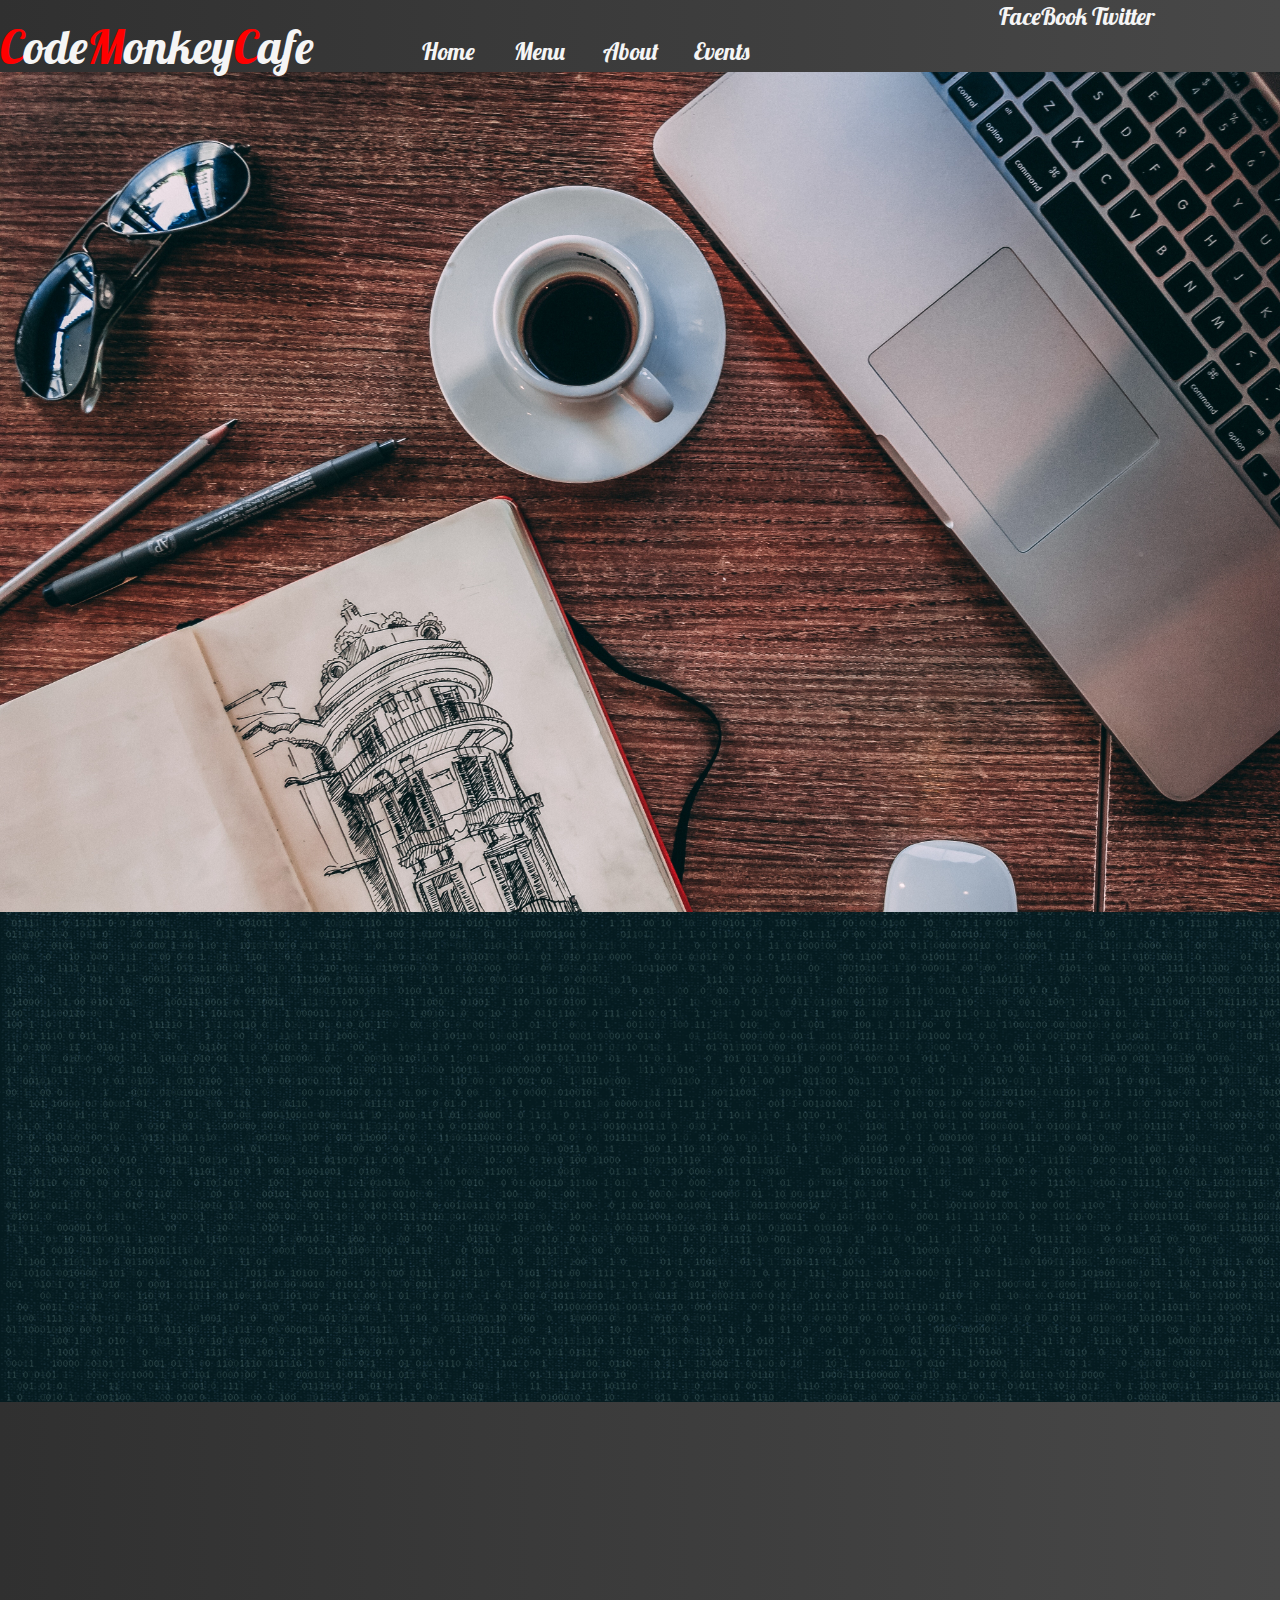
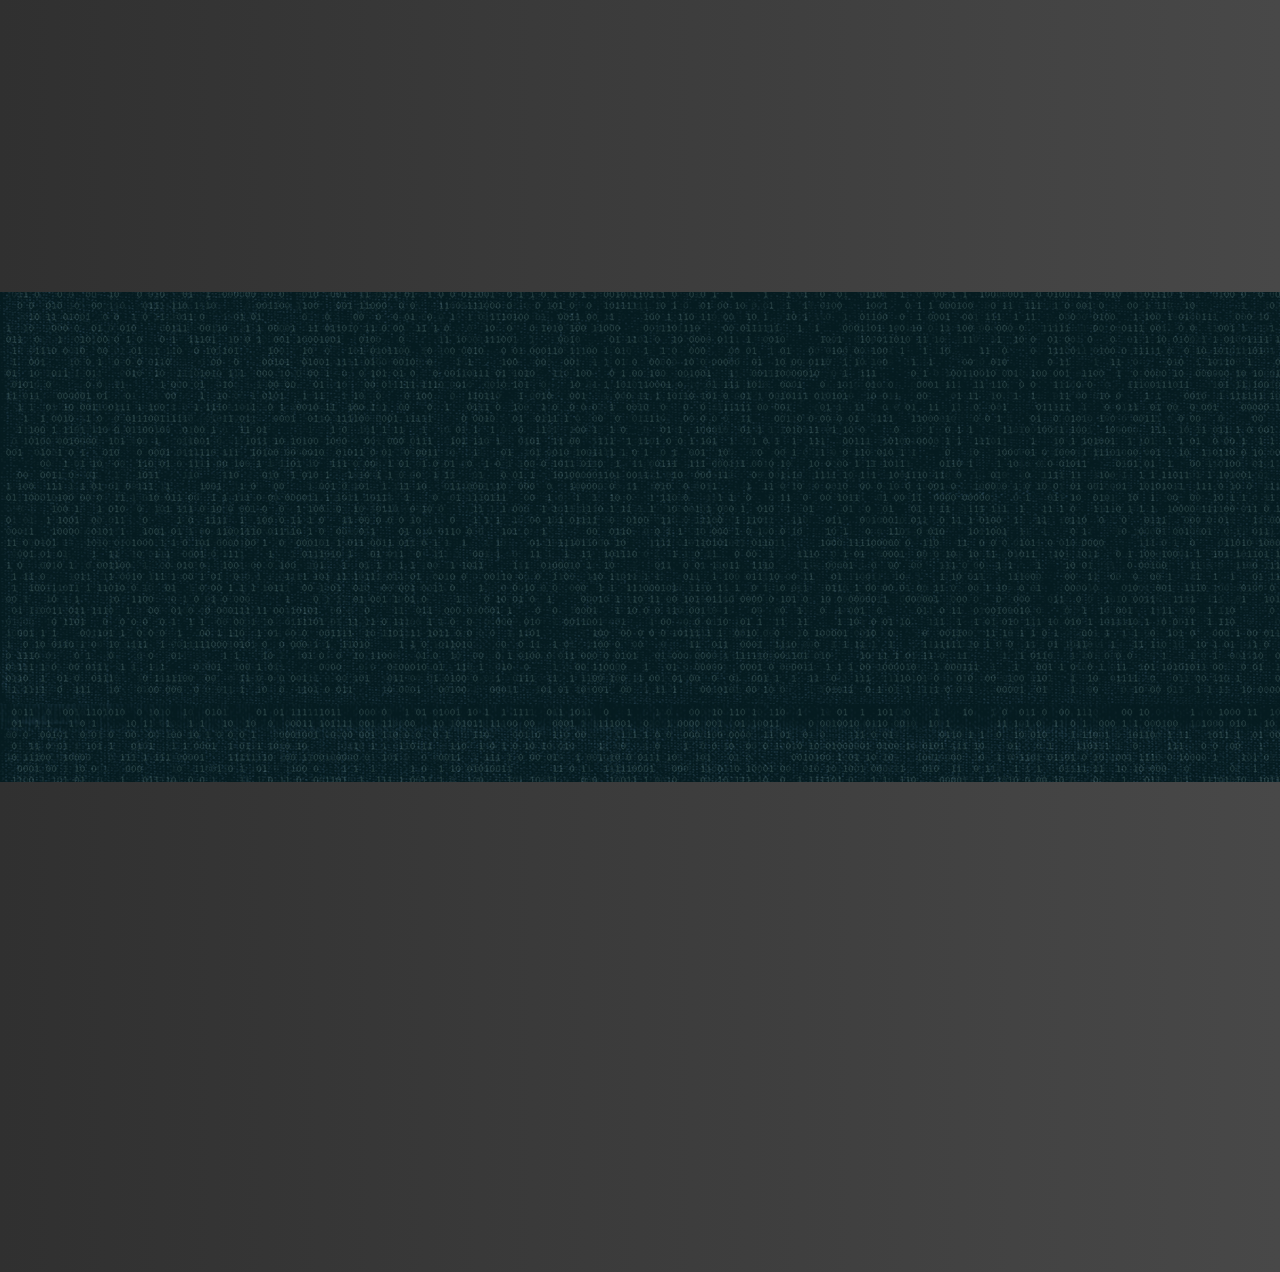
==== index.html @ 442fd253 "linking css first commit" ====
<!DOCTYPE html>
<html lang="en">
  <head>
    <meta charset="utf-8">
    <meta http-equiv="X-UA-Compatible" content="IE=edge">
    <meta name="viewport" content="width=device-width, initial-scale=1">
    <!-- The above 3 meta tags *must* come first in the head; any other head content must come *after* these tags -->
    <title>Code Monkey Cafe</title>

    <!-- Google Fonts -->
    <link href="https://fonts.googleapis.com/css?family=Lobster" rel="stylesheet">

    <!-- Bootstrap -->
    <link rel="stylesheet" href="https://maxcdn.bootstrapcdn.com/bootstrap/3.3.7/css/bootstrap.min.css" integrity="sha384-BVYiiSIFeK1dGmJRAkycuHAHRg32OmUcww7on3RYdg4Va+PmSTsz/K68vbdEjh4u" crossorigin="anonymous">
    <link href="styles.css" rel="stylesheet">

    <!-- HTML5 shim and Respond.js for IE8 support of HTML5 elements and media queries -->
    <!-- WARNING: Respond.js doesn't work if you view the page via file:// -->
    <!--[if lt IE 9]>
      <script src="https://oss.maxcdn.com/html5shiv/3.7.3/html5shiv.min.js"></script>
      <script src="https://oss.maxcdn.com/respond/1.4.2/respond.min.js"></script>
    <![endif]-->
    <script src="cafe.js"></script>
  </head>


  <body>
    <!-- The fluid contitner for the index page -->
    <div class="container-fluid">

      <!--
      ==========================================================================
        The headr is also tthe nav bar that will be shared by all pages.
        It is dived into the Title, the Nav system, and the Socail media links.
      -->
      <header>
        <nav>
          <div class="row">

            <!--
             ==================================
             This column will contain the title
            -->
            <div class="col-md-3">
              <h1 class="text-center">
                <span class="titleAccent">C</span>ode<span class="titleAccent">M</span>onkey<span class="titleAccent">C</span>afe
              </h1>
            </div>


            <div class="col-md-5 text-center">
              <div class="row">
                <div class="col-md-2 text-center"></div>
                <div class="col-md-2 text-center">
                  <a href="index.html">
                    <p id="link1" onmouseover="changeLink1()" onmouseout="changeLink1Back()">
                      Home
                    </p>
                  </a>
                </div>
                <!-- This element will contain the  link -->
                <div class="col-md-2 text-center">
                  <a href="menu.html">
                    <p id="link2" onmouseover="changeLink2()" onmouseout="changeLink2Back()">
                      Menu
                    </p>
                  </a>
                </div>
                <!-- This element will contain the  link -->
                <div class="col-md-2 text-center">
                  <a href="#">
                    <p id="link3" onmouseover="changeLink3()" onmouseout="changeLink3Back()">
                      About
                    </p>
                  </a>
                </div>
                <!-- This element will contain the  link -->
                <div class="col-md-2 text-center">
                  <a href="events.html">
                    <p id="link4" onmouseover="changeLink4()" onmouseout="changeLink4Back()">
                      Events
                    </p>
                  </a>
                </div>
                <div class="col-md-2 text-center"></div>
            </div>
          </div>


            <!-- This column will contain the links to social media -->
            <div class="col-md-4 text-center">FaceBook Twitter
            </div>
          </div>
        </nav>
      </header>

      <div class="landing">
      </div>

      <div class="landingBox0">
      </div>

      <div class="landingBox1">
      </div>

      <div class="landingBox0">
      </div>

      <div class="landingBox1">
      </div>

    </div>

    <!-- jQuery (necessary for Bootstrap's JavaScript plugins) -->
    <script src="https://ajax.googleapis.com/ajax/libs/jquery/1.12.4/jquery.min.js"></script>
    <!-- Include all compiled plugins (below), or include individual files as needed -->
    <script src="https://maxcdn.bootstrapcdn.com/bootstrap/3.3.7/js/bootstrap.min.js" integrity="sha384-Tc5IQib027qvyjSMfHjOMaLkfuWVxZxUPnCJA7l2mCWNIpG9mGCD8wGNIcPD7Txa" crossorigin="anonymous"></script>

  </body>
</html>
---- styles.css ----
/*
=====================================================================
Project       Group Project CIS-131-101
Contributer   Kalin Bowden
Contributer   TJ
Contributer   Justin
Details       ...
--------------------------------------------------------------------
Color Codes
--------------------------------------------------------------------

=====================================================================
*/

/* CSS Main Body and Flow */
body
{
  background-color: green;
  color: #F5F5F5;
  background-image: url(images/back0.png);
  font-family: Lucida console;
}

.container-fluid
{
  padding: 0;
}

p
{
  border-bottom-style: solid;
  border-width: 0;
}

/* CSS Nav Elements */

header
{
  background-color: #333;
  background: linear-gradient( 90deg, #303030	, #484848);
  font-family: 'Lobster', cursive;
  font-size: 1.7em;
}

h1
{
  margin-bottom: 0;
  font-size: 2em;
}



#link1 , #link2, #link3, #link4
{
  margin: 0;
  padding-top: 38%;
}

.titleAccent
{
  color: red;
}

a:link
{
  color: #F5F5F5;
}

a:visited
{
  color: #F5F5F5;
  text-decoration: none;
}

a:hover
{
  color: #F5F5F5;
  /*color: #1a75ff;*/
  text-decoration: none;
}

/* index page dependencies */

.landing
{
  height: 60em;
  background-image: url(images/1.jpg);
  background-repeat: no-repeat;
  background-size: cover;
}

.col-md-2
{
  padding: 0;
}

.landingBox0
{
  height: 35em;
  background: transparent;
}

.landingBox1
{
  height: 35em;
  background: linear-gradient( 90deg, #303030	, #484848);
}

/*Added from menu.css*/
.centered {
  text-align: center;
}

/*=================================================================*/

h3 {
	font-family: Lucida console;
 }
 .
.custom1 {
	background-color: transparent !important;
}
.custom2 {
   background-color: rgba(49,71,98,.5);
   width: 100%;
}
.custom3 {
	background-color: rgba(1,8,10,0.30);
	color: rgba(24,113,131,1.00);
	border: solid .3em silver;
	
	padding: 10px;
	width: 90%;
	margin: 3% 0% 3% 5%;
}
.custom4 {
	/* color: rgba(5,41,65,1.00); */
	color: #b58900;
	font-size: 1.3em !important;
	font-family: Lucida console;
}
.custom5 {
	/* color: rgba(150,6,100,1.00); */
	color: #b54400;
	font-size: 1em !important;
	font-family: Lucida console;
}
.custom6 {
	font-size: 1em;
	font-family: Lucida console;
	color: silver;
	/*border: solid .1em silver;*/
	background-color: rgba(49,71,98,.3) !important;
}
.custom6:hover {
	background-color: transparent !important;
	/* color: rgba(150,6,100,1.00); */
    color: #b58900;
}
.custom6: {
	
	
}
.custom7 {
	margin-top: 1.5em;
	font-family: Lucida console;
	color: #b54400;
 }
 
 .custom8 {
	border: solid 3px #b54400;
 }
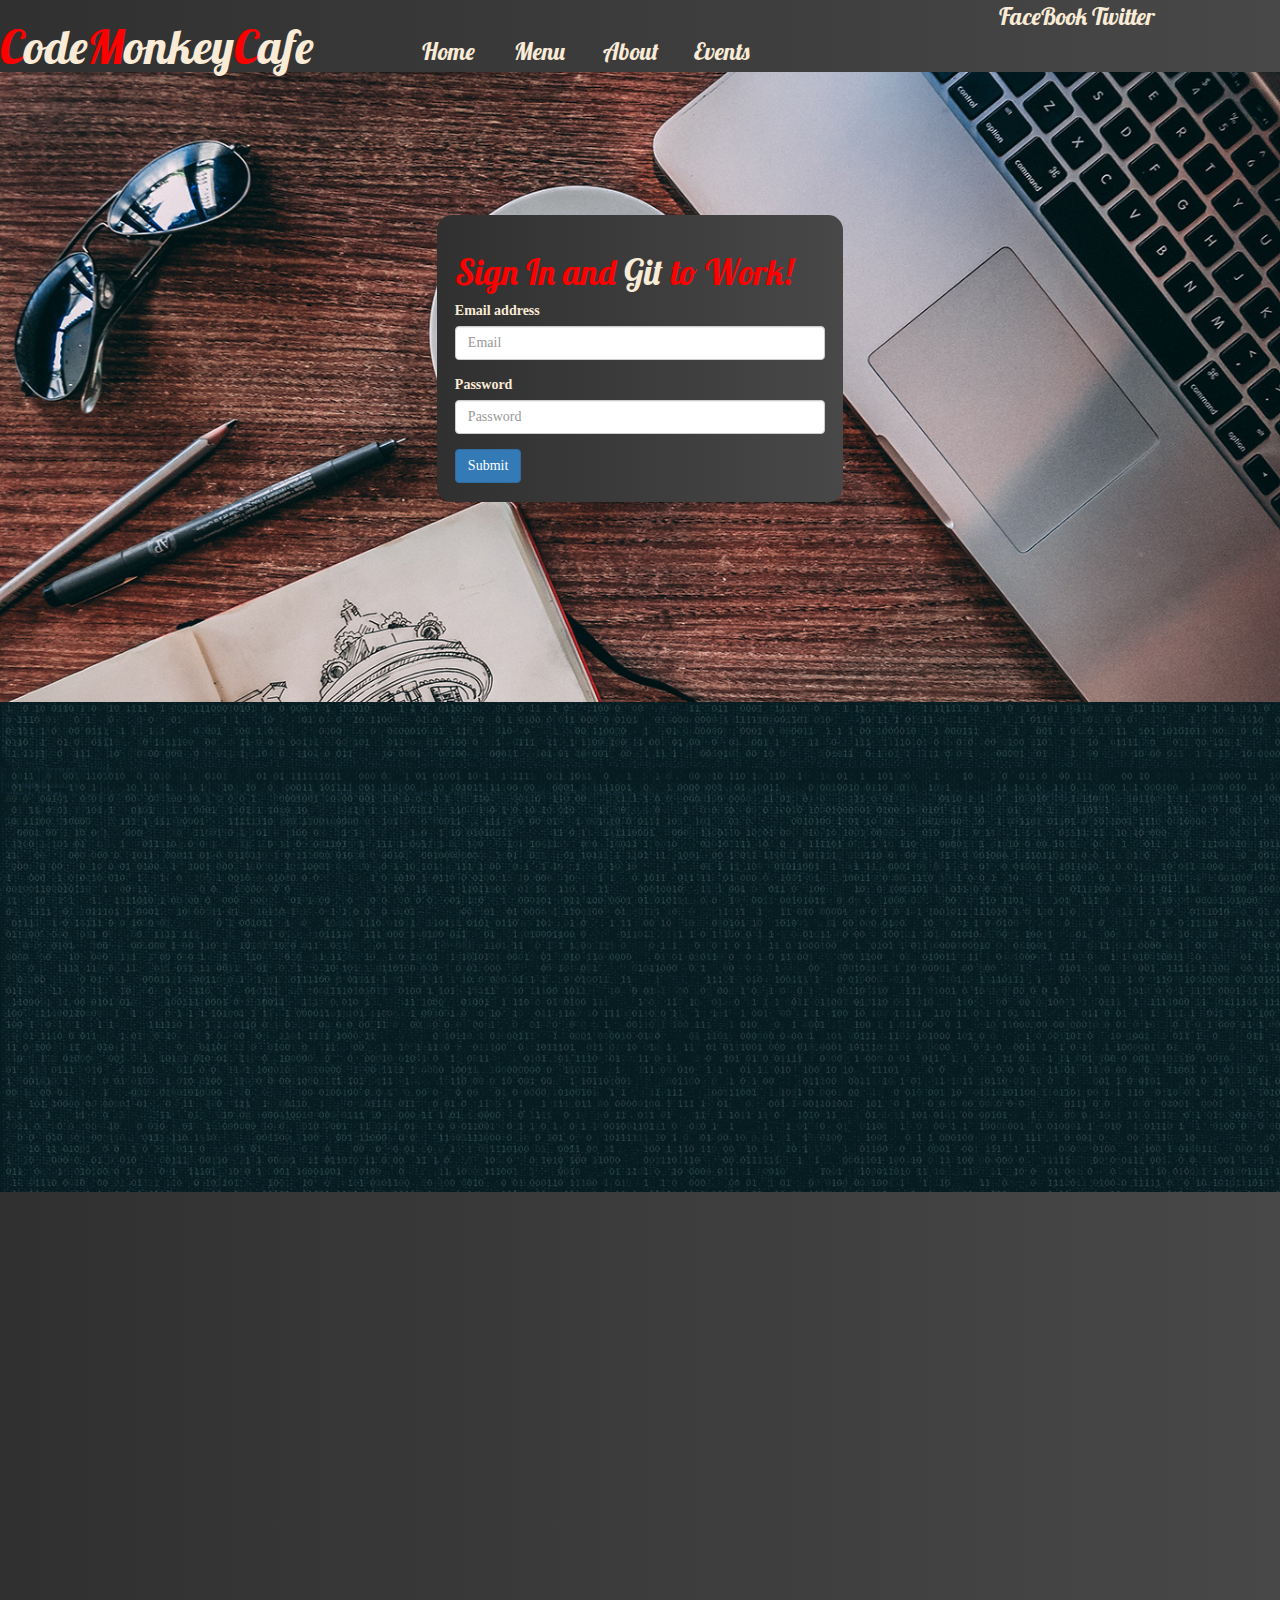
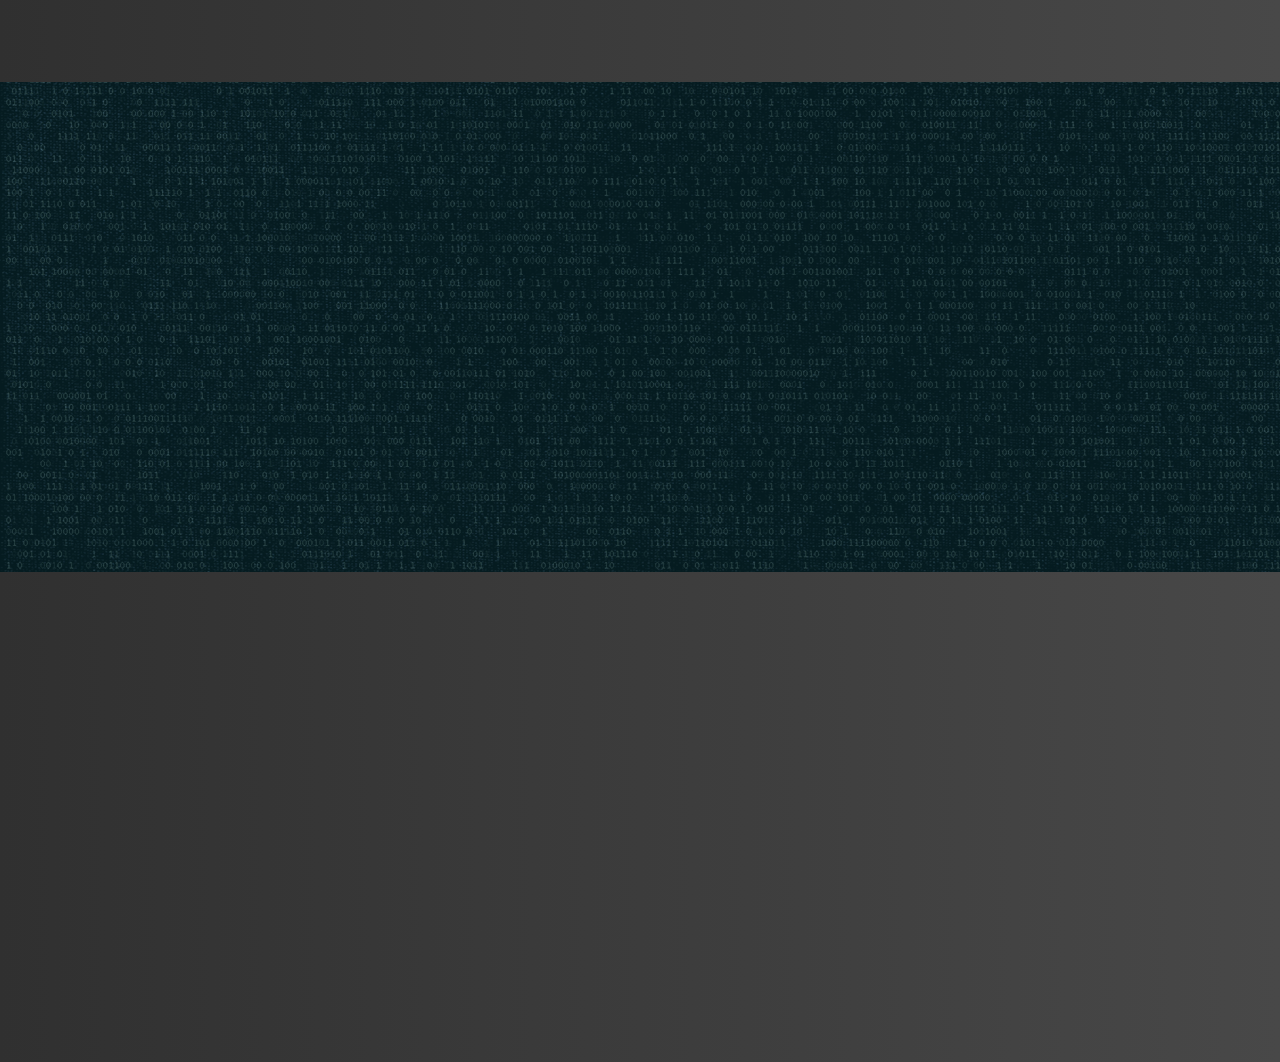
==== commit b3e7401b: "Updated js and error checking" ====
--- a/index.html
+++ b/index.html
@@ -53,7 +53,7 @@
                 <div class="col-md-2 text-center"></div>
                 <div class="col-md-2 text-center">
                   <a href="index.html">
-                    <p id="link1" onmouseover="changeLink1()" onmouseout="changeLink1Back()">
+                    <p id="link1" onmouseover="changeLink(0)" onmouseout="changeBack(0)">
                       Home
                     </p>
                   </a>
@@ -61,7 +61,7 @@
                 <!-- This element will contain the  link -->
                 <div class="col-md-2 text-center">
                   <a href="menu.html">
-                    <p id="link2" onmouseover="changeLink2()" onmouseout="changeLink2Back()">
+                    <p id="link2" onmouseover="changeLink(1)" onmouseout="changeBack(1)">
                       Menu
                     </p>
                   </a>
@@ -69,7 +69,7 @@
                 <!-- This element will contain the  link -->
                 <div class="col-md-2 text-center">
                   <a href="#">
-                    <p id="link3" onmouseover="changeLink3()" onmouseout="changeLink3Back()">
+                    <p id="link3" onmouseover="changeLink(2)" onmouseout="changeBack(2)">
                       About
                     </p>
                   </a>
@@ -77,7 +77,7 @@
                 <!-- This element will contain the  link -->
                 <div class="col-md-2 text-center">
                   <a href="events.html">
-                    <p id="link4" onmouseover="changeLink4()" onmouseout="changeLink4Back()">
+                    <p id="link4" onmouseover="changeLink(3)" onmouseout="changeBack(3)">
                       Events
                     </p>
                   </a>
@@ -95,6 +95,26 @@
       </header>
 
       <div class="landing">
+
+          <div class="row">
+              <div class="col-md-4"></div>
+              <div class="col-md-4">
+                  <form class="landLog">
+                    <h3 class="titleAccent head-text">Sign In and <span style="color:antiquewhite;">Git</span> to Work!</h3>
+                      <div class="form-group">
+                          <label for="email0">Email address</label>
+                          <input type="email" class="form-control" id="email0" placeholder="Email">
+                      </div>
+                      <div class="form-group">
+                        <label for="password0">Password</label>
+                        <input type="password" class="form-control" id="password0" placeholder="Password">
+                      </div>
+                    <button type="button" class="btn btn-primary" onclick="logIn()">Submit</button>
+                  
+                  </form>
+                </div>
+              <div class="col-md-4"></div>
+          </div>
       </div>
 
       <div class="landingBox0">
--- a/styles.css
+++ b/styles.css
@@ -16,7 +16,7 @@
 body
 {
   background-color: green;
-  color: #F5F5F5;
+  color: antiquewhite;
   background-image: url(images/back0.png);
   font-family: Lucida console;
 }
@@ -30,6 +30,14 @@
 {
   border-bottom-style: solid;
   border-width: 0;
+}
+
+/* Share CSS */
+
+.head-text
+{
+  font-family: 'Lobster', cursive;
+  font-size: 2.5em;
 }
 
 /* CSS Nav Elements */
@@ -63,18 +71,18 @@
 
 a:link
 {
-  color: #F5F5F5;
+  color: antiquewhite;
 }
 
 a:visited
 {
-  color: #F5F5F5;
+  color: antiquewhite;
   text-decoration: none;
 }
 
 a:hover
 {
-  color: #F5F5F5;
+  color: antiquewhite;
   /*color: #1a75ff;*/
   text-decoration: none;
 }
@@ -83,10 +91,18 @@
 
 .landing
 {
-  height: 60em;
-  background-image: url(images/1.jpg);
+  height: 45em;
+  background-image: url(images/2.jpg);
   background-repeat: no-repeat;
   background-size: cover;
+}
+
+.landLog
+{
+  background: linear-gradient( 90deg, #303030	, #484848);
+  padding: 1.3em;
+  border-radius: 15px;
+  margin-top: 35%;
 }
 
 .col-md-2
@@ -112,11 +128,6 @@
 }
 
 /*=================================================================*/
-
-h3 {
-	font-family: Lucida console;
- }
- .
 .custom1 {
 	background-color: transparent !important;
 }
@@ -137,17 +148,14 @@
 	/* color: rgba(5,41,65,1.00); */
 	color: #b58900;
 	font-size: 1.3em !important;
-	font-family: Lucida console;
 }
 .custom5 {
 	/* color: rgba(150,6,100,1.00); */
 	color: #b54400;
 	font-size: 1em !important;
-	font-family: Lucida console;
 }
 .custom6 {
 	font-size: 1em;
-	font-family: Lucida console;
 	color: silver;
 	/*border: solid .1em silver;*/
 	background-color: rgba(49,71,98,.3) !important;
@@ -157,14 +165,11 @@
 	/* color: rgba(150,6,100,1.00); */
     color: #b58900;
 }
-.custom6: {
-	
-	
-}
+
 .custom7 {
 	margin-top: 1.5em;
-	font-family: Lucida console;
-	color: #b54400;
+  color: #b54400;
+  font-size: 4em;
  }
  
  .custom8 {
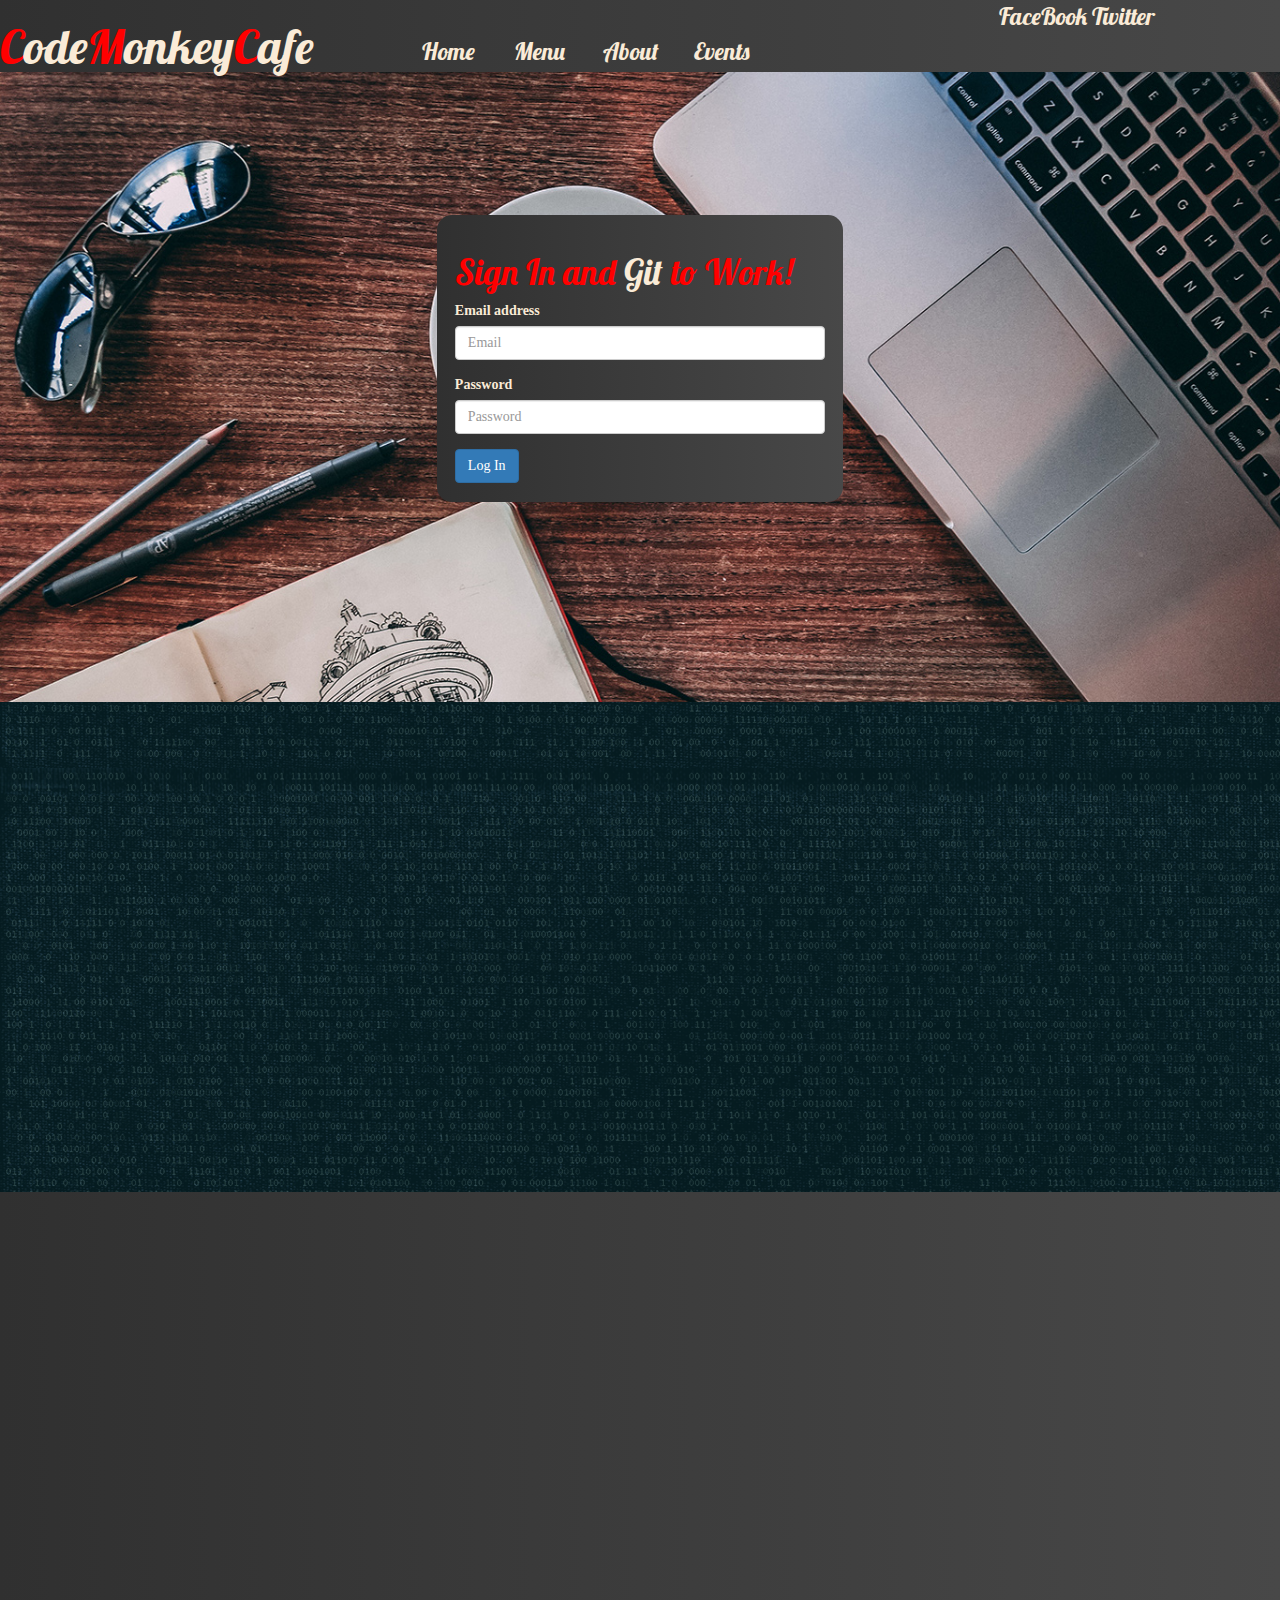
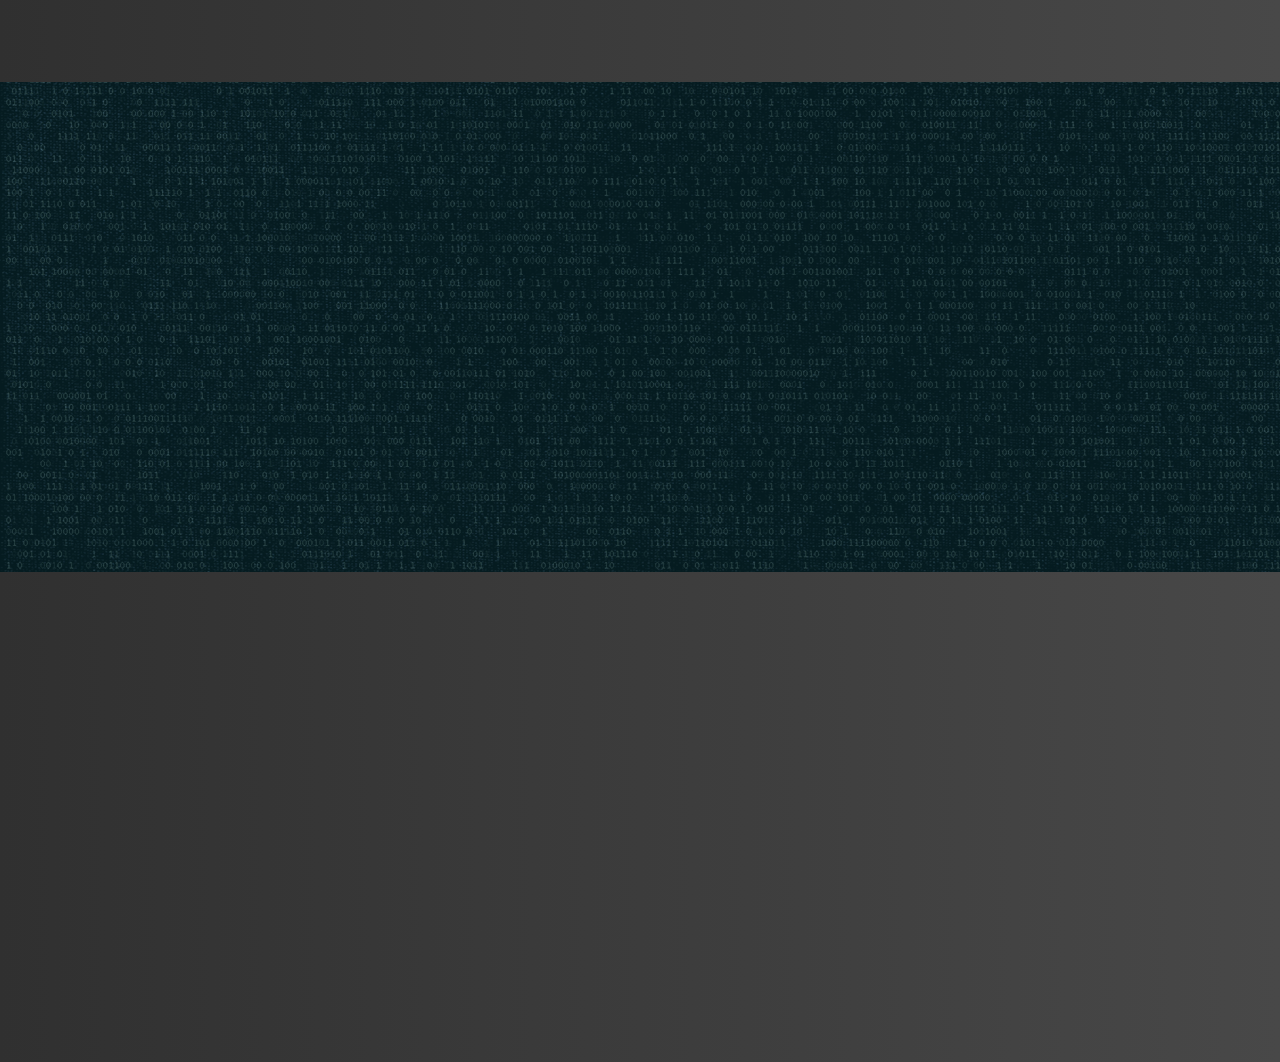
==== commit fc1b86df: "more js for landing" ====
--- a/index.html
+++ b/index.html
@@ -102,15 +102,14 @@
                   <form class="landLog">
                     <h3 class="titleAccent head-text">Sign In and <span style="color:antiquewhite;">Git</span> to Work!</h3>
                       <div class="form-group">
-                          <label for="email0">Email address</label>
+                          <label for="email0" class="lblEmail">Email address</label>
                           <input type="email" class="form-control" id="email0" placeholder="Email">
                       </div>
                       <div class="form-group">
                         <label for="password0">Password</label>
                         <input type="password" class="form-control" id="password0" placeholder="Password">
                       </div>
-                    <button type="button" class="btn btn-primary" onclick="logIn()">Submit</button>
-                  
+                    <button type="button" class="btn btn-primary" onclick="logIn()">Log In</button>
                   </form>
                 </div>
               <div class="col-md-4"></div>
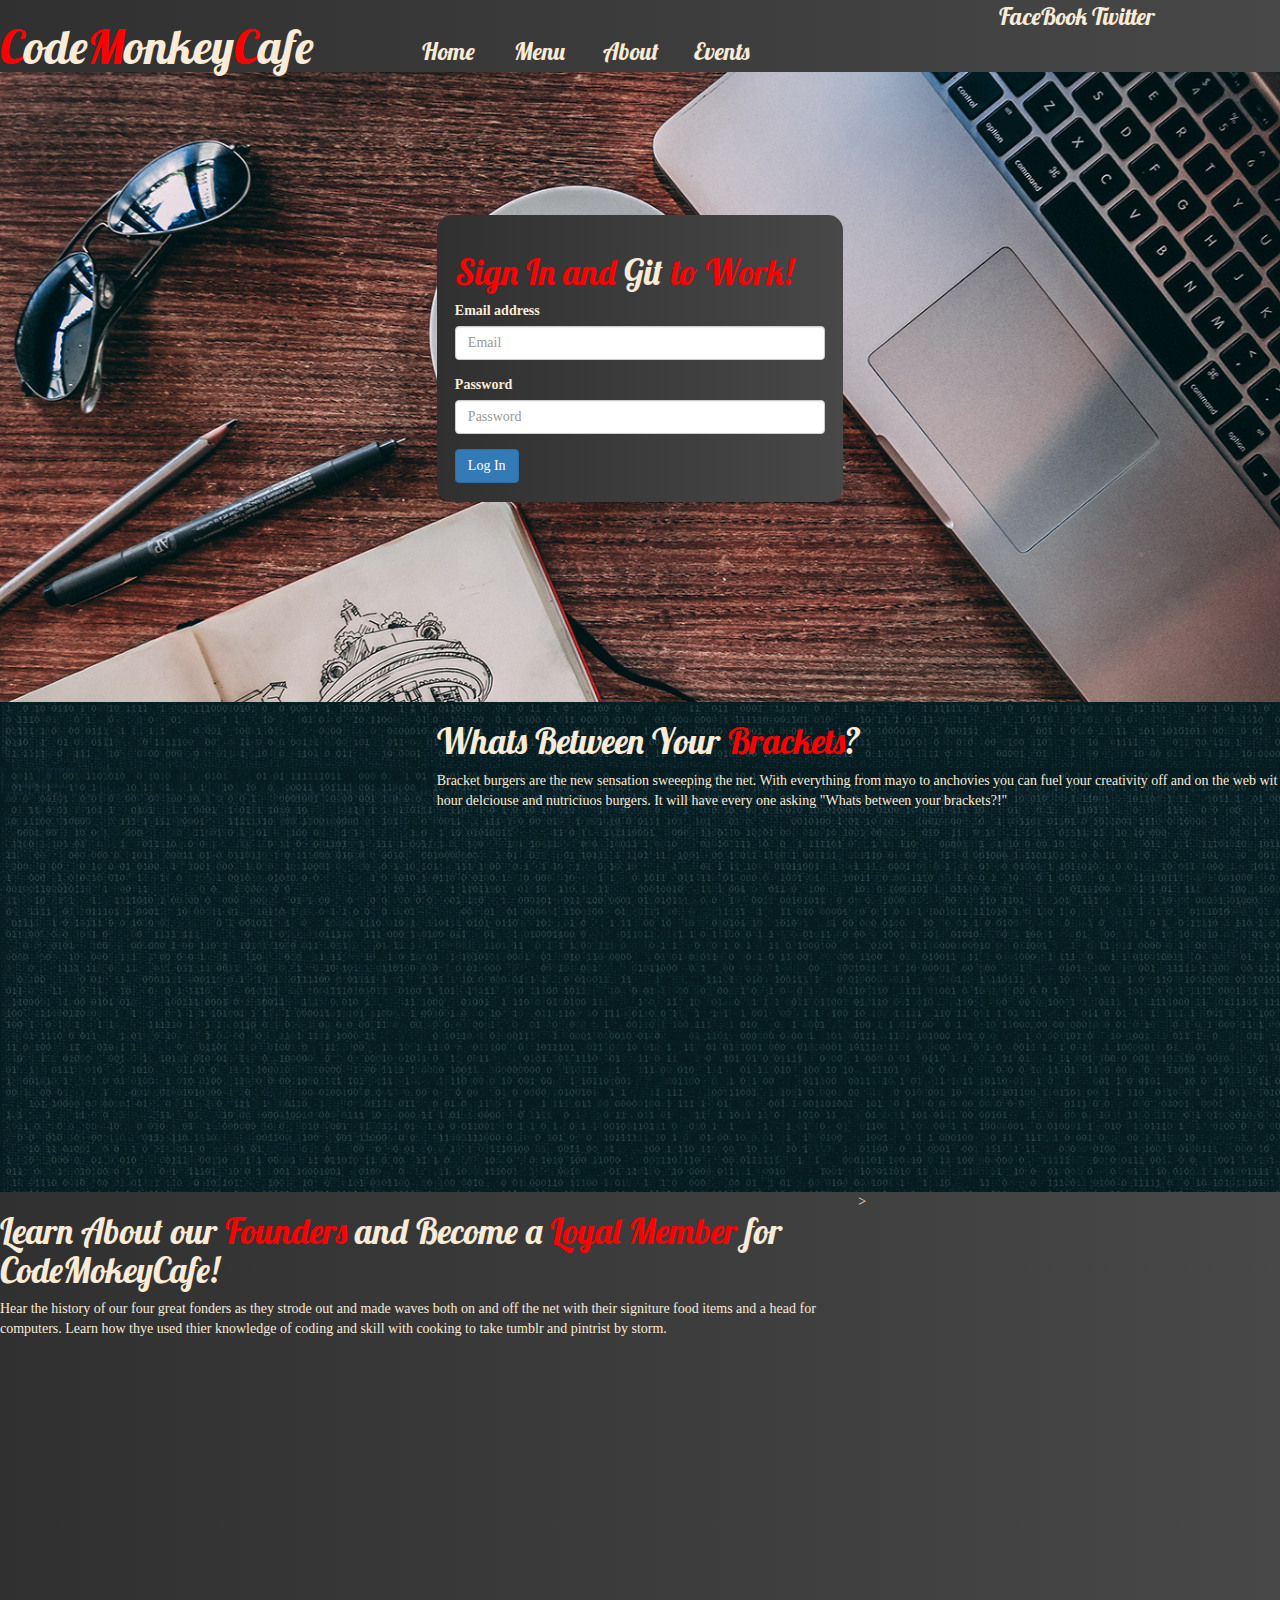
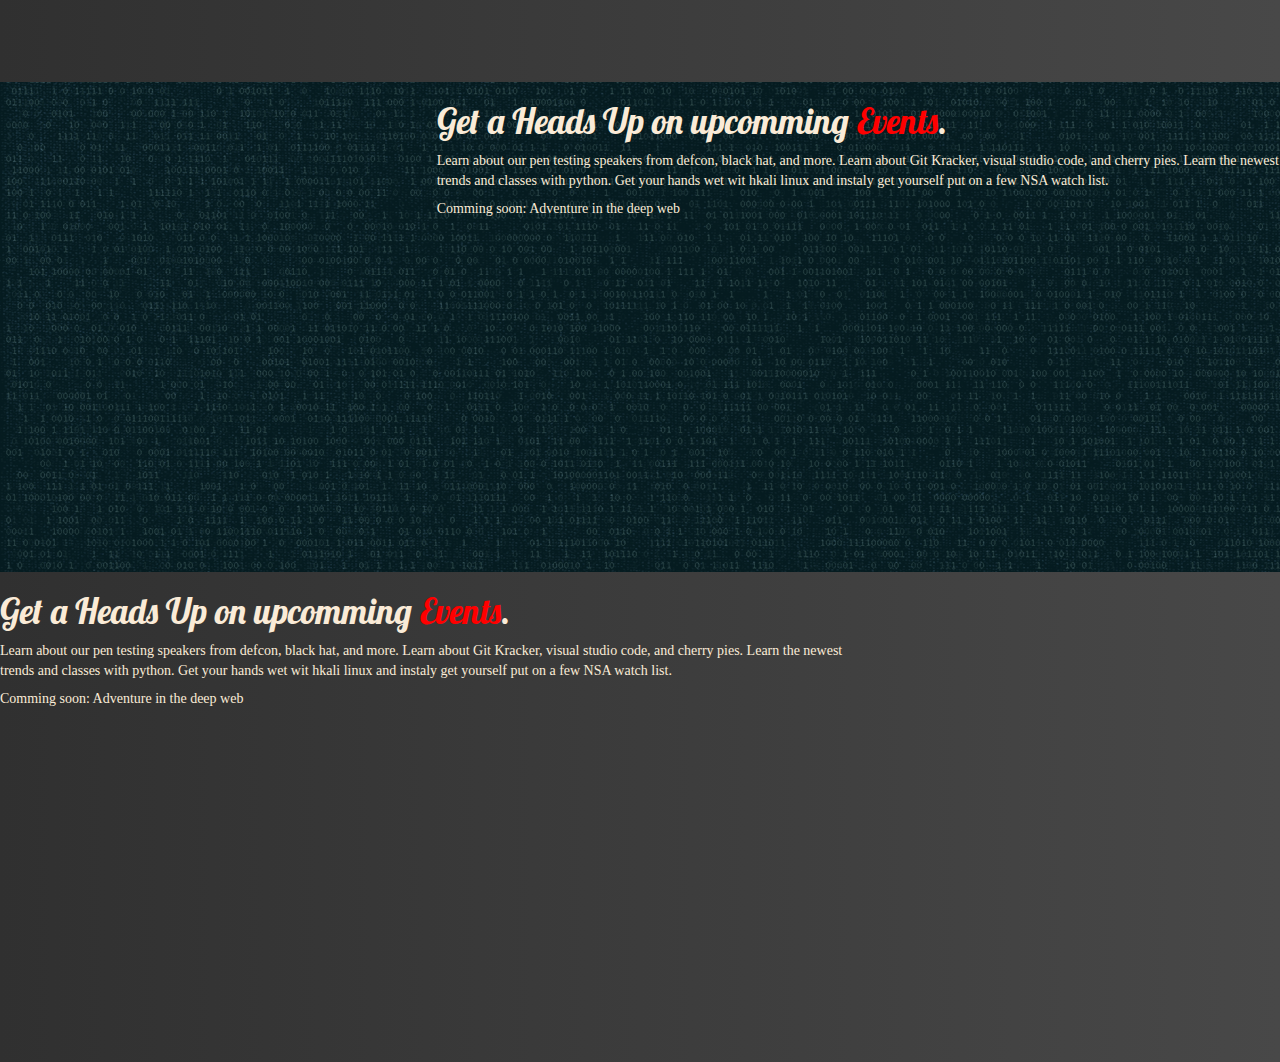
==== commit d2c2bf14: "added more JS to the landing login" ====
--- a/index.html
+++ b/index.html
@@ -96,7 +96,7 @@
 
       <div class="landing">
 
-          <div class="row">
+          <div class="row" id="log0">
               <div class="col-md-4"></div>
               <div class="col-md-4">
                   <form class="landLog">
@@ -114,18 +114,65 @@
                 </div>
               <div class="col-md-4"></div>
           </div>
+
+          <div class="row" id="log1">
+              <div class="col-md-4"></div>
+              <div class="col-md-4">
+                  <form class="landLog">
+                    <h3 class="titleAccent head-text">Welcome Back User @<span style="color:antiquewhite;" id="logSpan"></span></h3>
+                      <p>Thanks for being a loyal customer. Have a free cookie on the house!</p>
+                      <p></p>
+                      <button type="button" class="btn btn-primary" onclick="logOut()">Log Out</button>
+                  </form>
+                </div>
+              <div class="col-md-4"></div>
+          </div>
+
       </div>
 
       <div class="landingBox0">
+          <div class="row">
+              <div class="col-md-4"></div>
+              <div class="col-md-8">
+                <h3 class="titleAccentSecondary head-text">
+                    Whats Between Your <span class="titleAccent">Brackets</span>?
+                  </h3>
+                  <p>Bracket burgers are the new sensation sweeeping the net. With everything from mayo to anchovies you can fuel your creativity off and on the web wit hour delciouse and nutriciuos burgers. It will have every one asking "Whats between your brackets?!"</p>
+                </div>
+            </div>
+        
       </div>
 
       <div class="landingBox1">
+          <div class="row">
+              <div class="col-md-8">
+                <h3 class="titleAccentSecondary head-text">Learn About our <span class="titleAccent">Founders</span> and Become a <span class="titleAccent">Loyal Member</span> for CodeMokeyCafe!</h3>
+                <p>Hear the history of our four great fonders as they strode out and made waves both on and off the net with their signiture food items and a head for computers. Learn how thye used thier knowledge of coding and skill with cooking to take tumblr and pintrist by storm.</p>
+              </div>>
+              <div class="col-md-4"></div>
+            </div>
+        
       </div>
 
       <div class="landingBox0">
+          <div class="row">
+              <div class="col-md-4"></div>
+              <div class="col-md-8"><h3 class="titleAccentSecondary head-text ">Get a Heads Up on upcomming <span class="titleAccent">Events</span>.</h3>
+                <p>Learn about our pen testing speakers from defcon, black hat, and more. Learn about Git Kracker, visual studio code, and cherry pies. Learn the newest trends and classes with python. Get your hands wet wit hkali linux and instaly get yourself put on a few NSA watch list.</p>
+                <h5>Comming soon: Adventure in the deep web</h5>
+              </div>
+            </div>
       </div>
 
       <div class="landingBox1">
+          <div class="row">
+              <div class="col-md-8"><h3 class="titleAccentSecondary head-text ">Get a Heads Up on upcomming <span class="titleAccent">Events</span>.</h3>
+                <p>Learn about our pen testing speakers from defcon, black hat, and more. Learn about Git Kracker, visual studio code, and cherry pies. Learn the newest trends and classes with python. Get your hands wet wit hkali linux and instaly get yourself put on a few NSA watch list.</p>
+                <h5>Comming soon: Adventure in the deep web</h5>
+              </div>
+              <div class="col-md-4"></div>
+            </div>
+        
       </div>
 
     </div>
--- a/styles.css
+++ b/styles.css
@@ -56,7 +56,10 @@
   font-size: 2em;
 }
 
-
+#log1
+{
+  display: none;
+}
 
 #link1 , #link2, #link3, #link4
 {
@@ -67,6 +70,11 @@
 .titleAccent
 {
   color: red;
+}
+
+.titleAccentSecondary
+{
+  color: antiquewhite;
 }
 
 a:link
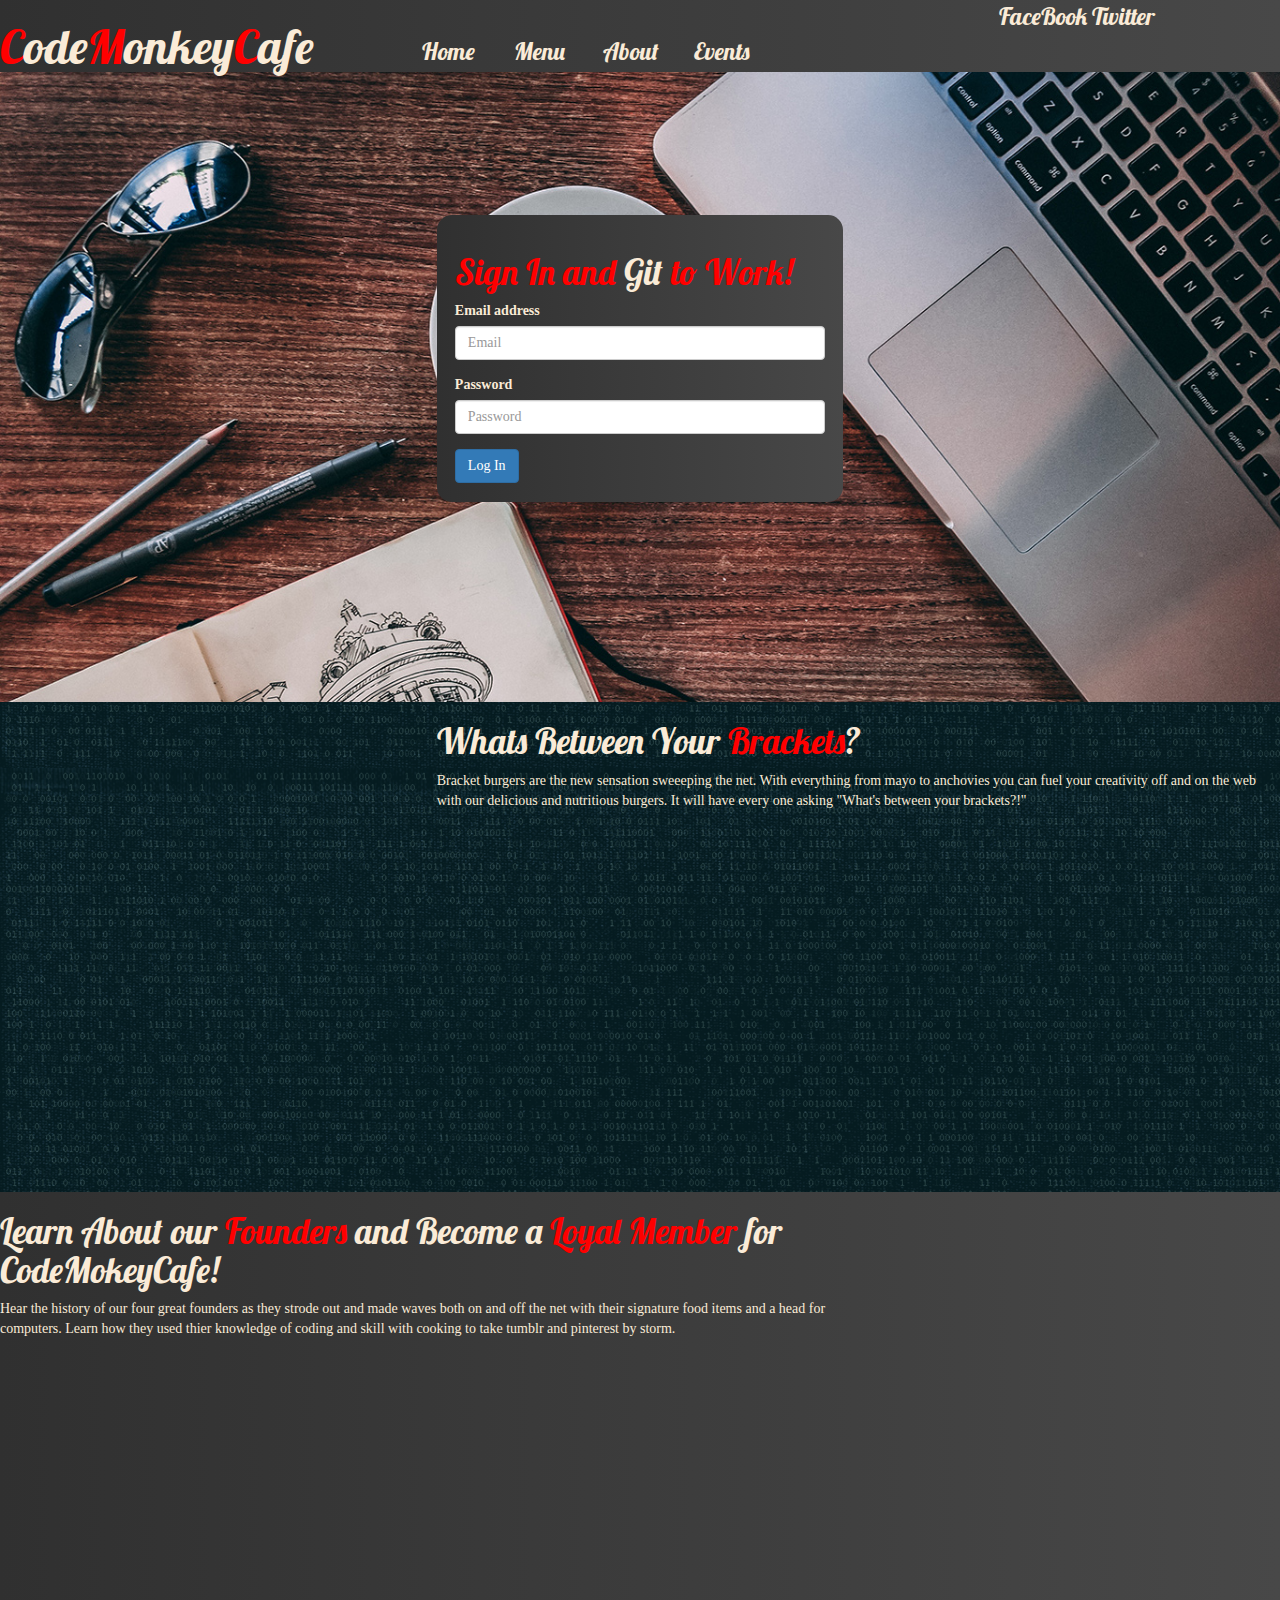
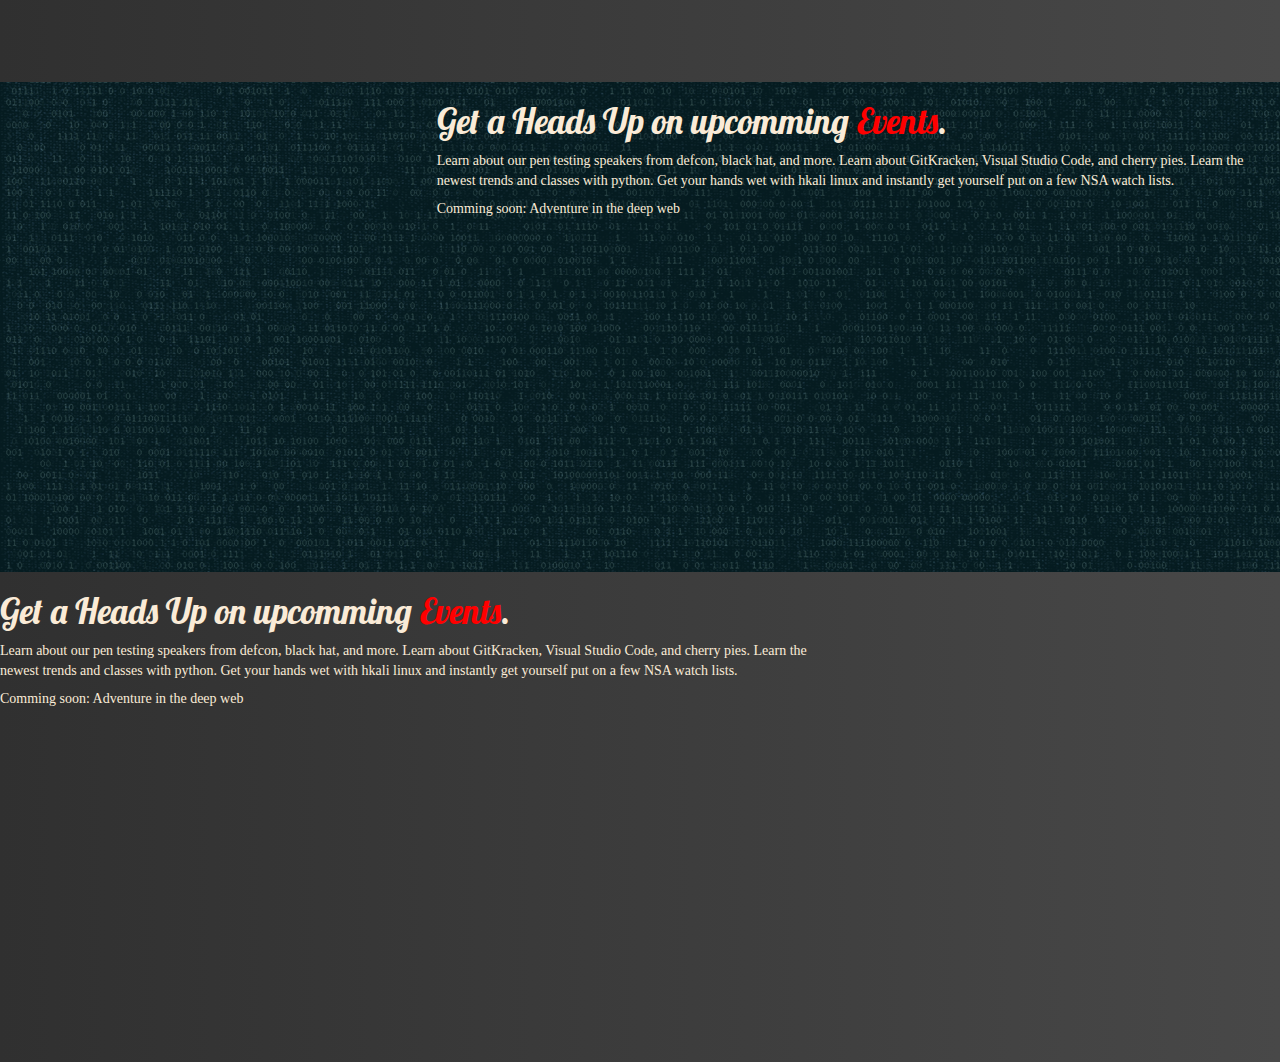
==== commit e3e2dbb4: "did a lil' spell checkin' on homepage" ====
--- a/index.html
+++ b/index.html
@@ -137,7 +137,7 @@
                 <h3 class="titleAccentSecondary head-text">
                     Whats Between Your <span class="titleAccent">Brackets</span>?
                   </h3>
-                  <p>Bracket burgers are the new sensation sweeeping the net. With everything from mayo to anchovies you can fuel your creativity off and on the web wit hour delciouse and nutriciuos burgers. It will have every one asking "Whats between your brackets?!"</p>
+                  <p>Bracket burgers are the new sensation sweeeping the net. With everything from mayo to anchovies you can fuel your creativity off and on the web with our delicious and nutritious burgers. It will have every one asking "What's between your brackets?!"</p>
                 </div>
             </div>
         
@@ -147,8 +147,8 @@
           <div class="row">
               <div class="col-md-8">
                 <h3 class="titleAccentSecondary head-text">Learn About our <span class="titleAccent">Founders</span> and Become a <span class="titleAccent">Loyal Member</span> for CodeMokeyCafe!</h3>
-                <p>Hear the history of our four great fonders as they strode out and made waves both on and off the net with their signiture food items and a head for computers. Learn how thye used thier knowledge of coding and skill with cooking to take tumblr and pintrist by storm.</p>
-              </div>>
+                <p>Hear the history of our four great founders as they strode out and made waves both on and off the net with their signature food items and a head for computers. Learn how they used thier knowledge of coding and skill with cooking to take tumblr and pinterest by storm.</p>
+              </div>
               <div class="col-md-4"></div>
             </div>
         
@@ -158,7 +158,7 @@
           <div class="row">
               <div class="col-md-4"></div>
               <div class="col-md-8"><h3 class="titleAccentSecondary head-text ">Get a Heads Up on upcomming <span class="titleAccent">Events</span>.</h3>
-                <p>Learn about our pen testing speakers from defcon, black hat, and more. Learn about Git Kracker, visual studio code, and cherry pies. Learn the newest trends and classes with python. Get your hands wet wit hkali linux and instaly get yourself put on a few NSA watch list.</p>
+                <p>Learn about our pen testing speakers from defcon, black hat, and more. Learn about GitKracken, Visual Studio Code, and cherry pies. Learn the newest trends and classes with python. Get your hands wet with hkali linux and instantly get yourself put on a few NSA watch lists.</p>
                 <h5>Comming soon: Adventure in the deep web</h5>
               </div>
             </div>
@@ -166,8 +166,8 @@
 
       <div class="landingBox1">
           <div class="row">
-              <div class="col-md-8"><h3 class="titleAccentSecondary head-text ">Get a Heads Up on upcomming <span class="titleAccent">Events</span>.</h3>
-                <p>Learn about our pen testing speakers from defcon, black hat, and more. Learn about Git Kracker, visual studio code, and cherry pies. Learn the newest trends and classes with python. Get your hands wet wit hkali linux and instaly get yourself put on a few NSA watch list.</p>
+             <div class="col-md-8"><h3 class="titleAccentSecondary head-text ">Get a Heads Up on upcomming <span class="titleAccent">Events</span>.</h3>
+                <p>Learn about our pen testing speakers from defcon, black hat, and more. Learn about GitKracken, Visual Studio Code, and cherry pies. Learn the newest trends and classes with python. Get your hands wet with hkali linux and instantly get yourself put on a few NSA watch lists.</p>
                 <h5>Comming soon: Adventure in the deep web</h5>
               </div>
               <div class="col-md-4"></div>
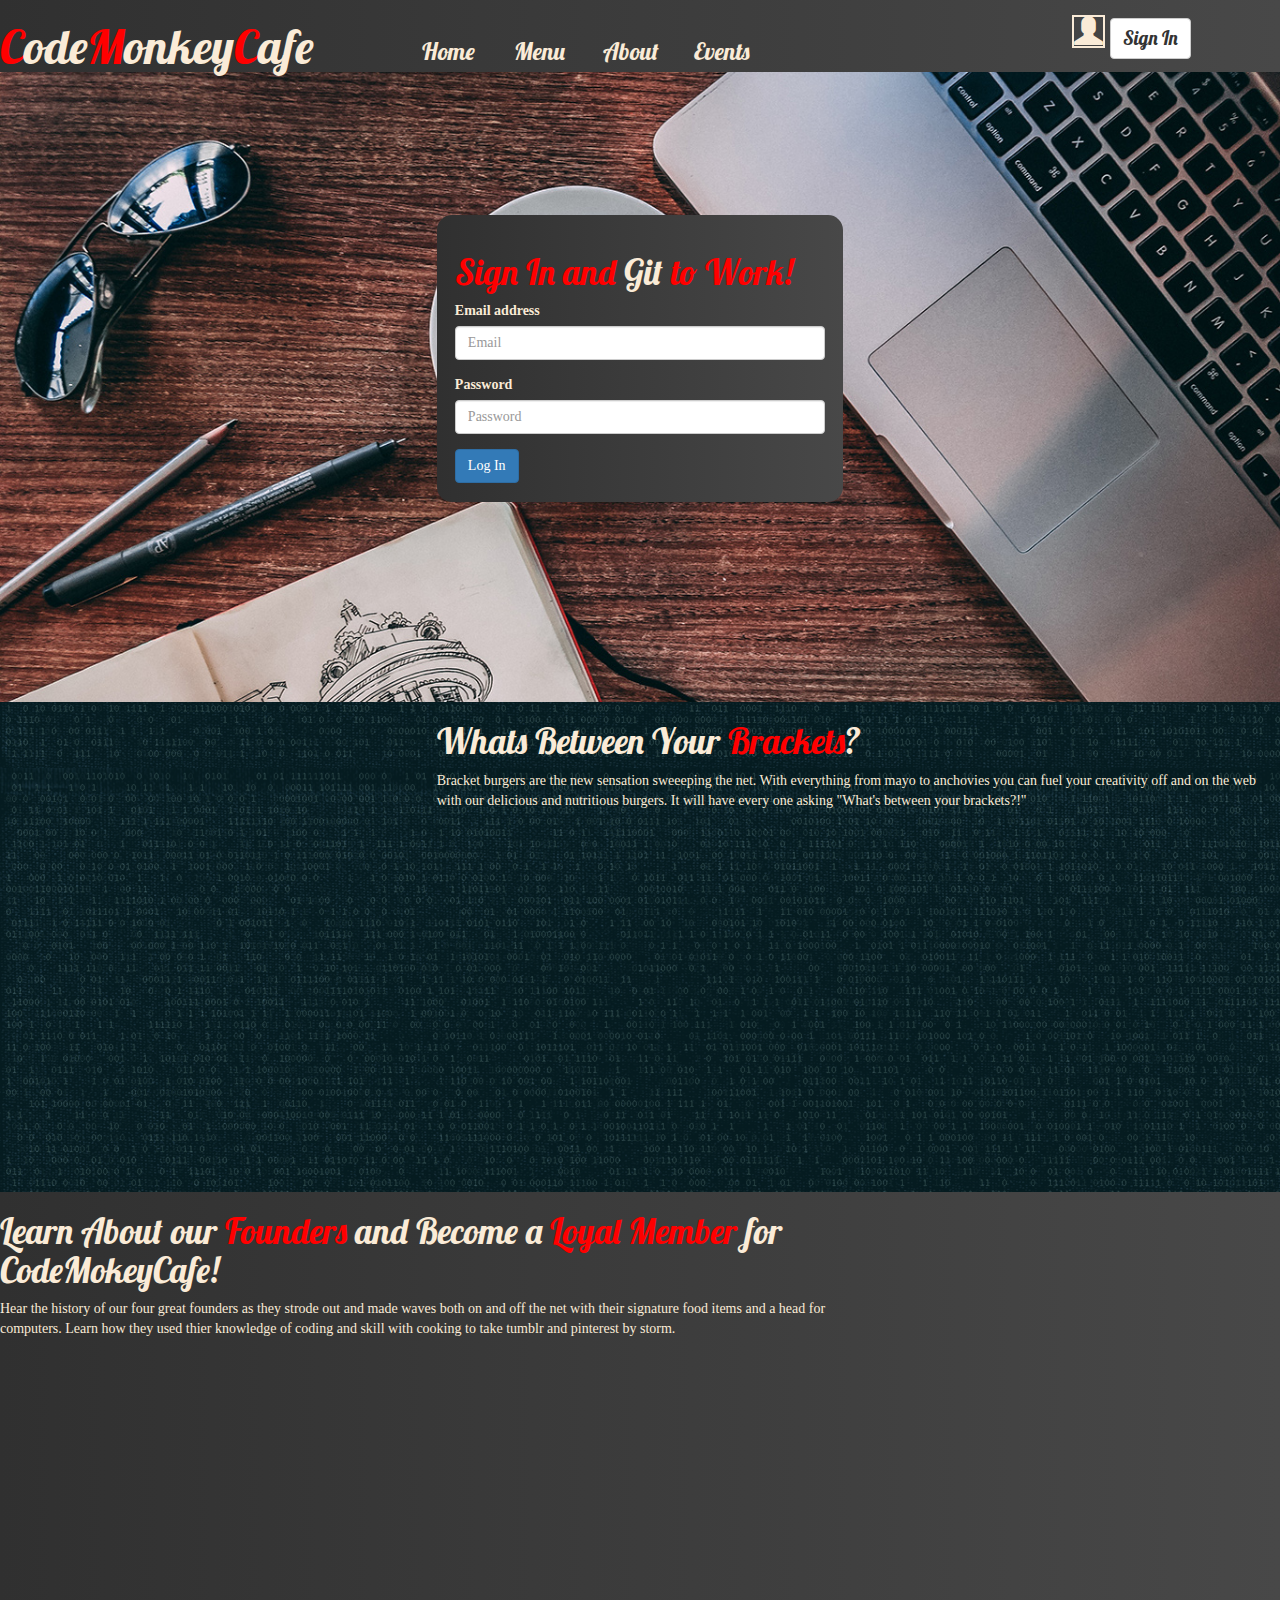
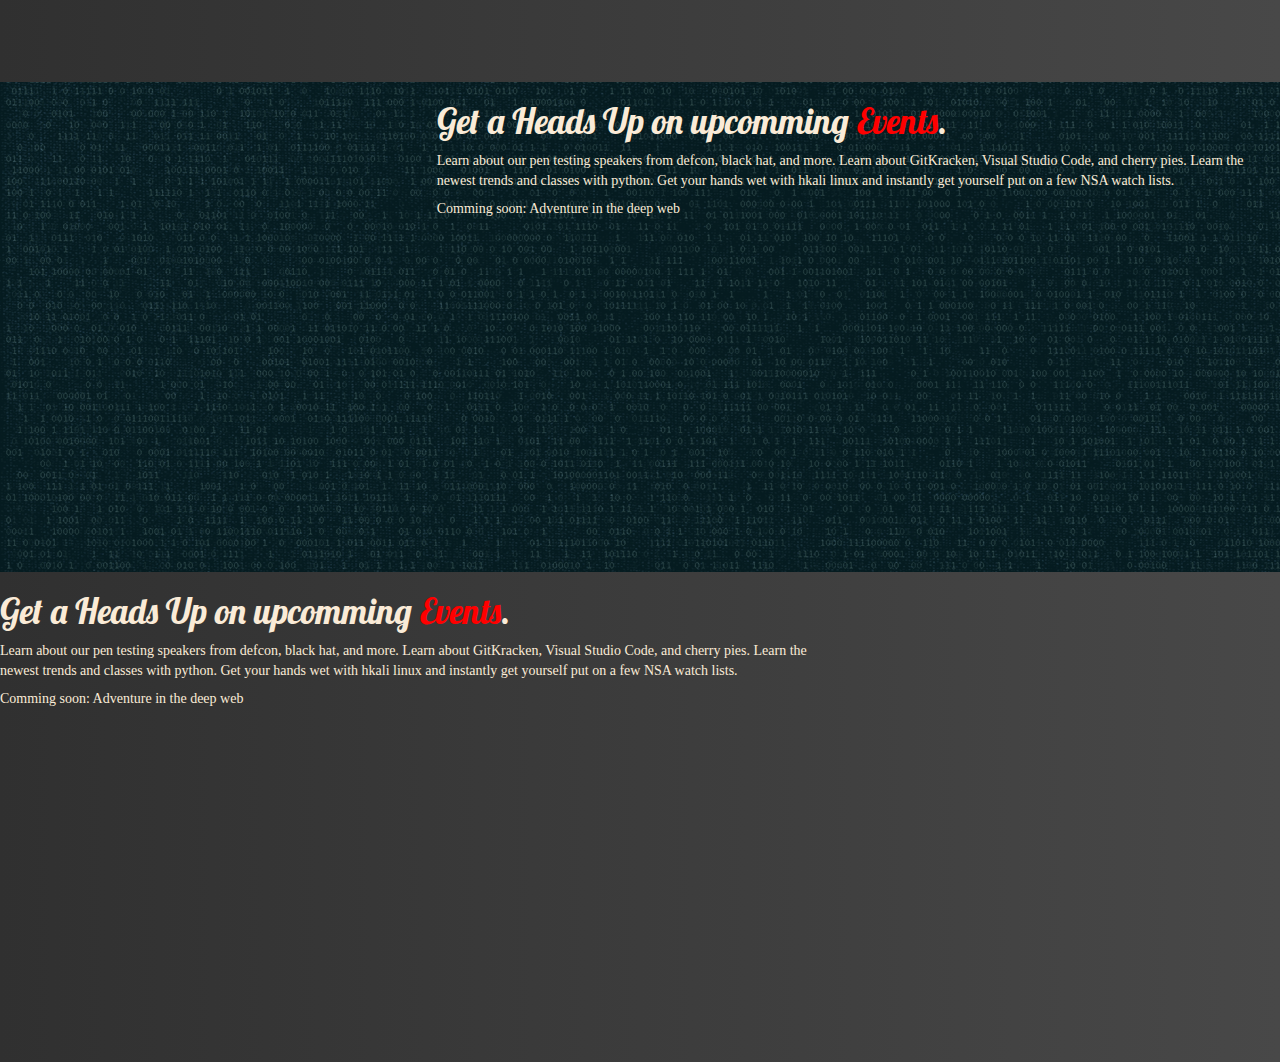
==== commit bf1d6444: "added ability to sign into acount with the header. Clean up of functions still needed. Ability to si" ====
--- a/index.html
+++ b/index.html
@@ -5,7 +5,7 @@
     <meta http-equiv="X-UA-Compatible" content="IE=edge">
     <meta name="viewport" content="width=device-width, initial-scale=1">
     <!-- The above 3 meta tags *must* come first in the head; any other head content must come *after* these tags -->
-    <title>Code Monkey Cafe</title>
+    <title>Code Monkey Cafe-Home</title>
 
     <!-- Google Fonts -->
     <link href="https://fonts.googleapis.com/css?family=Lobster" rel="stylesheet">
@@ -26,31 +26,42 @@
 
   <body>
     <!-- The fluid contitner for the index page -->
-    <div class="container-fluid">
+    <div class="container-fluid" id="page">
 
       <!--
       ==========================================================================
-        The headr is also tthe nav bar that will be shared by all pages.
+        The header is also tthe nav bar that will be shared by all pages.
         It is dived into the Title, the Nav system, and the Socail media links.
+        You will be able to log in and create a profile.
+        Therer will be test data.
       -->
-      <header>
+      <header id="CMHeader">
         <nav>
+          <!-- This row contains all rows within the header and nav elements -->
           <div class="row">
 
             <!--
              ==================================
              This column will contain the title
             -->
+            <!--Column 0 - Site Title: CodeMonkeyCafe -->
             <div class="col-md-3">
               <h1 class="text-center">
                 <span class="titleAccent">C</span>ode<span class="titleAccent">M</span>onkey<span class="titleAccent">C</span>afe
               </h1>
             </div>
 
-
+            
+            <!-- Coloumn 1 - Page Links: Home, Menu, About, Events -->
             <div class="col-md-5 text-center">
+
+              <!-- This row contains the links to the other pages -->
               <div class="row">
+
+                <!-- An empty coloum for style -->
                 <div class="col-md-2 text-center"></div>
+
+                <!-- The home link Column -->
                 <div class="col-md-2 text-center">
                   <a href="index.html">
                     <p id="link1" onmouseover="changeLink(0)" onmouseout="changeBack(0)">
@@ -58,7 +69,8 @@
                     </p>
                   </a>
                 </div>
-                <!-- This element will contain the  link -->
+
+                <!-- The Menu link column -->
                 <div class="col-md-2 text-center">
                   <a href="menu.html">
                     <p id="link2" onmouseover="changeLink(1)" onmouseout="changeBack(1)">
@@ -66,7 +78,8 @@
                     </p>
                   </a>
                 </div>
-                <!-- This element will contain the  link -->
+
+                <!-- The About link column -->
                 <div class="col-md-2 text-center">
                   <a href="#">
                     <p id="link3" onmouseover="changeLink(2)" onmouseout="changeBack(2)">
@@ -74,7 +87,8 @@
                     </p>
                   </a>
                 </div>
-                <!-- This element will contain the  link -->
+
+                <!-- The events Link Column -->
                 <div class="col-md-2 text-center">
                   <a href="events.html">
                     <p id="link4" onmouseover="changeLink(3)" onmouseout="changeBack(3)">
@@ -82,17 +96,76 @@
                     </p>
                   </a>
                 </div>
+
+                <!-- Empty column added for style -->
                 <div class="col-md-2 text-center"></div>
-            </div>
+              </div><!-- End row 1 -->
+            </div><!-- End column 1 -->
+
+            <!-- This coloumn is being repurpsoed for loging in and out -->
+            <div class="col-md-1 text-center">
+
+            </div>
+
+            <!-- This coloumn is being repurpsoed for loging in and out -->
+            <div class="col-md-3 text-center" id="loginSec">
+                <span class="glyphicon glyphicon-user avatarHead" aria-hidden="true"></span>
+                <button type="button" class="btn btn-default" aria-label="Left Align" id="headLogIn">
+                  Sign In
+                </button>
+            </div>
+
+          </div><!-- End Row 0 -->
+        </nav>
+
+        <!--  -->
+        <div>
+
+          <!--  -->
+          <div class="row" id="headerLogInBar">
+
+            <!--  -->
+            <div class="col-md-2"></div>
+
+            <!--  -->
+            <div class="col-md-8">
+
+              <!--  -->
+                <form class="form-inline">
+
+                  <!--  -->
+                  <div class="form-group">
+                    <label class="sr-only" for="exampleInputEmail3">Email address</label>
+                    <input type="email" class="form-control" id="email0" placeholder="Email">
+                  </div>
+
+                  <!--  -->
+                  <div class="form-group">
+                    <label class="sr-only" for="exampleInputPassword3">Password</label>
+                    <input type="password" class="form-control" id="password0" placeholder="Password">
+                  </div>
+
+                  <!--  -->
+                  <div class="checkbox">
+                    <label>
+                      <input type="checkbox"> Remember me
+                    </label>
+                  </div>
+
+                  <!--  -->
+                  <button type="button" class="btn btn-default" id="logIn">Log In</button>
+                </form>
+
+            </div>
+
+            <!--  -->
+            <div class="col-md-2"></div>
           </div>
-
-
-            <!-- This column will contain the links to social media -->
-            <div class="col-md-4 text-center">FaceBook Twitter
-            </div>
-          </div>
-        </nav>
+        </div>
       </header>
+
+<!-- ============================== End Header: Start Landing ========================================== -->
+
 
       <div class="landing">
 
--- a/styles.css
+++ b/styles.css
@@ -21,6 +21,24 @@
   font-family: Lucida console;
 }
 
+.avatarHead
+{
+  font-size: 1.2em;
+  border: .1em solid antiquewhite;
+  border-radius: 25;
+  margin-top: .5em;
+}
+
+.CMHeader
+{
+  position: sticky;
+}
+
+#headerLogInBar
+{
+  padding: .2em;
+}
+
 .container-fluid
 {
   padding: 0;
@@ -38,6 +56,11 @@
 {
   font-family: 'Lobster', cursive;
   font-size: 2.5em;
+}
+
+#headLogIn
+{
+  font-size: .8em;
 }
 
 /* CSS Nav Elements */
